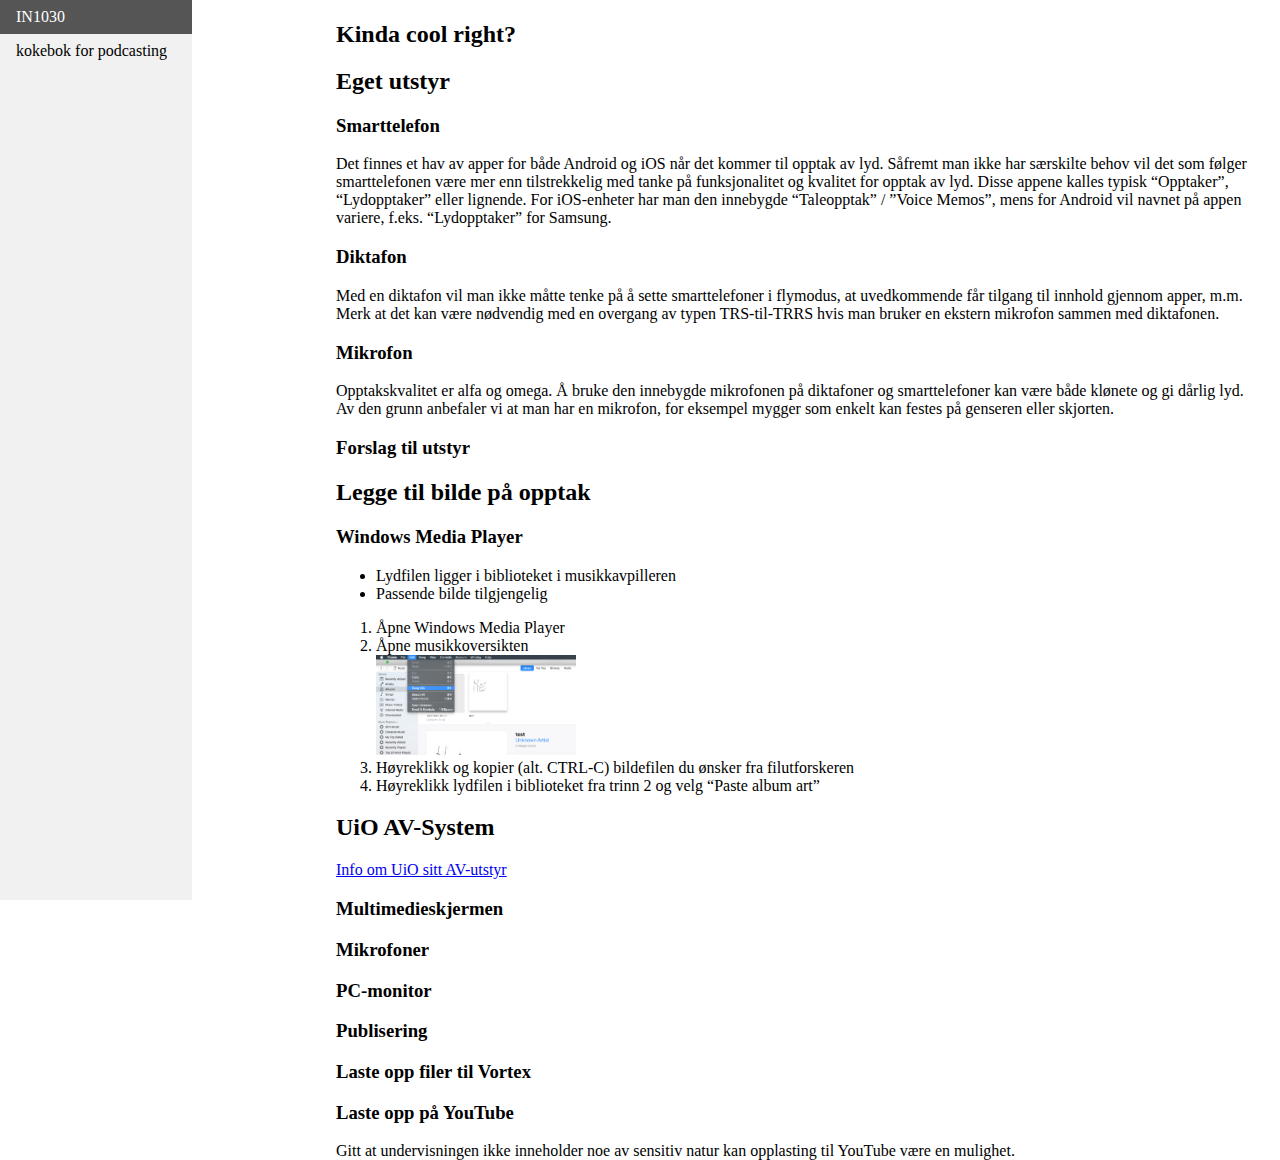
==== index.html @ 76cdd556 "Really fix margin" ====
<!DOCTYPE html>

<html>
<meta charset="UTF-8">

<meta name="viewport" content="width=device-width, initial-scale=1">

<!-- https://www.w3schools.com/w3css/3/w3.css -->
<link rel="stylesheet" href="stylesheet.css">

<head>
    <title>mariuwil</title>
</head>

<body>
    <!-- Sidebar div -->
    <!-- https://www.w3schools.com/w3css/w3css_sidebar.asp -->
    <ul class="menu">
            <li class"menu"><a href="#in1030" >IN1030</a></li>
            <li class"menu"><a href="#kokebok for podcasting" >kokebok for podcasting</a></li>
    </ul>
                <!--- <button> Kokebok for podcast </button> -->

        
    <div style="margin-left:25%;padding:1px 16px;height:1000px;">
            <!-- ... page content ... -->
            <div id="in1030">
                <h2>Kinda cool right?</h2>
            </div>
            <div id="utstyr">
                <h2>Eget utstyr</h2>
                <h3>Smarttelefon</h3>
                <p>
                    Det finnes et hav av apper for både Android og iOS når det kommer til opptak av lyd. 
                    Såfremt man ikke har særskilte behov vil det som følger smarttelefonen være mer enn tilstrekkelig med tanke på funksjonalitet og kvalitet for opptak av lyd.
                    Disse appene kalles typisk “Opptaker”, “Lydopptaker” eller lignende.
                    For iOS-enheter har man den innebygde “Taleopptak” / ”Voice Memos”, mens for Android vil navnet på appen variere, f.eks. “Lydopptaker” for Samsung.
                </p>
                <h3>Diktafon</h3>
                <p>
                    Med en diktafon vil man ikke måtte tenke på å sette smarttelefoner i flymodus, at uvedkommende får tilgang til innhold gjennom apper, m.m. 
                    Merk at det kan være nødvendig med en overgang av typen TRS-til-TRRS hvis man bruker en ekstern mikrofon sammen med diktafonen.
                </p>
                <h3>Mikrofon</h3>
                <p>
                    Opptakskvalitet er alfa og omega. Å bruke den innebygde mikrofonen på diktafoner og smarttelefoner kan være både klønete og gi dårlig lyd. 
                    Av den grunn anbefaler vi at man har en mikrofon, for eksempel mygger som enkelt kan festes på genseren eller skjorten. 
                </p>
                <h3>Forslag til utstyr</h3>

                <h2>Legge til bilde på opptak</h2>
                <h3>Windows Media Player</h3>
                <ul>
                    <li>
                        Lydfilen ligger i biblioteket i musikkavpilleren
                    </li>
                    <li>
                        Passende bilde tilgjengelig
                    </li>
                </ul>

                <ol>
                    <li>
                        Åpne Windows Media Player
                    </li>
                    <li>
                            Åpne musikkoversikten
                    </li>
                    <!--- width="200" height="100" optional, without it will obviously use org. size.-->
                    <img src="./img/Screen Shot 2018-01-19 at 08.33.13.png" width="200" height="100">
                    <li>
                            Høyreklikk og kopier (alt. CTRL-C) bildefilen du ønsker fra filutforskeren
                    </li>
                    <li>
                            Høyreklikk lydfilen i biblioteket fra trinn 2 og velg “Paste album art”
                    </li>

                </ol>

            </div>
            <div id="av">
                <h2>UiO AV-System</h2>
                <a href="//www.mn.uio.no/ifi/tjenester/it/hjelp/av-utstyr/">Info om UiO sitt AV-utstyr</a>
                <h3>Multimedieskjermen</h3>
                <h3>Mikrofoner</h3>
                <h3>PC-monitor</h3>
                <h3>Publisering</h3>
                <h3>Laste opp filer til Vortex</h3>
                <h3>Laste opp på YouTube</h3>
                <p>Gitt at undervisningen ikke inneholder noe av sensitiv natur kan opplasting til YouTube være en mulighet.</p>
            </div>
    </div>
</body>

</html>
---- stylesheet.css ----
/*! Generated by Font Squirrel (https://www.fontsquirrel.com) on January 22, 2018 */

h1 {
    font-family: 'roboto_condensedregular';
    font-weight: normal;
    font-style: normal;
}

@font-face {
    font-family: 'roboto_condensedregular';
    src: url('robotocondensed-regular-webfont.woff2') format('woff2'),
         url('robotocondensed-regular-webfont.woff') format('woff');
    font-weight: normal;
    font-style: normal;
}


body {
    margin: 0;
}

.menu {
    list-style-type: none;
    margin: 0;
    padding: 0;
    width: 15%;
    background-color: #f1f1f1;
    position: fixed;
    height: 100%;
    overflow: auto;
}

.menu a {
    display: block;
    color: #000;
    padding: 8px 16px;
    text-decoration: none;
}

.menu li a:active {
    background-color: #4CAF50;
    color: white;
}

.menu li a:hover:not(.active) {
    background-color: #555;
    color: white;
}
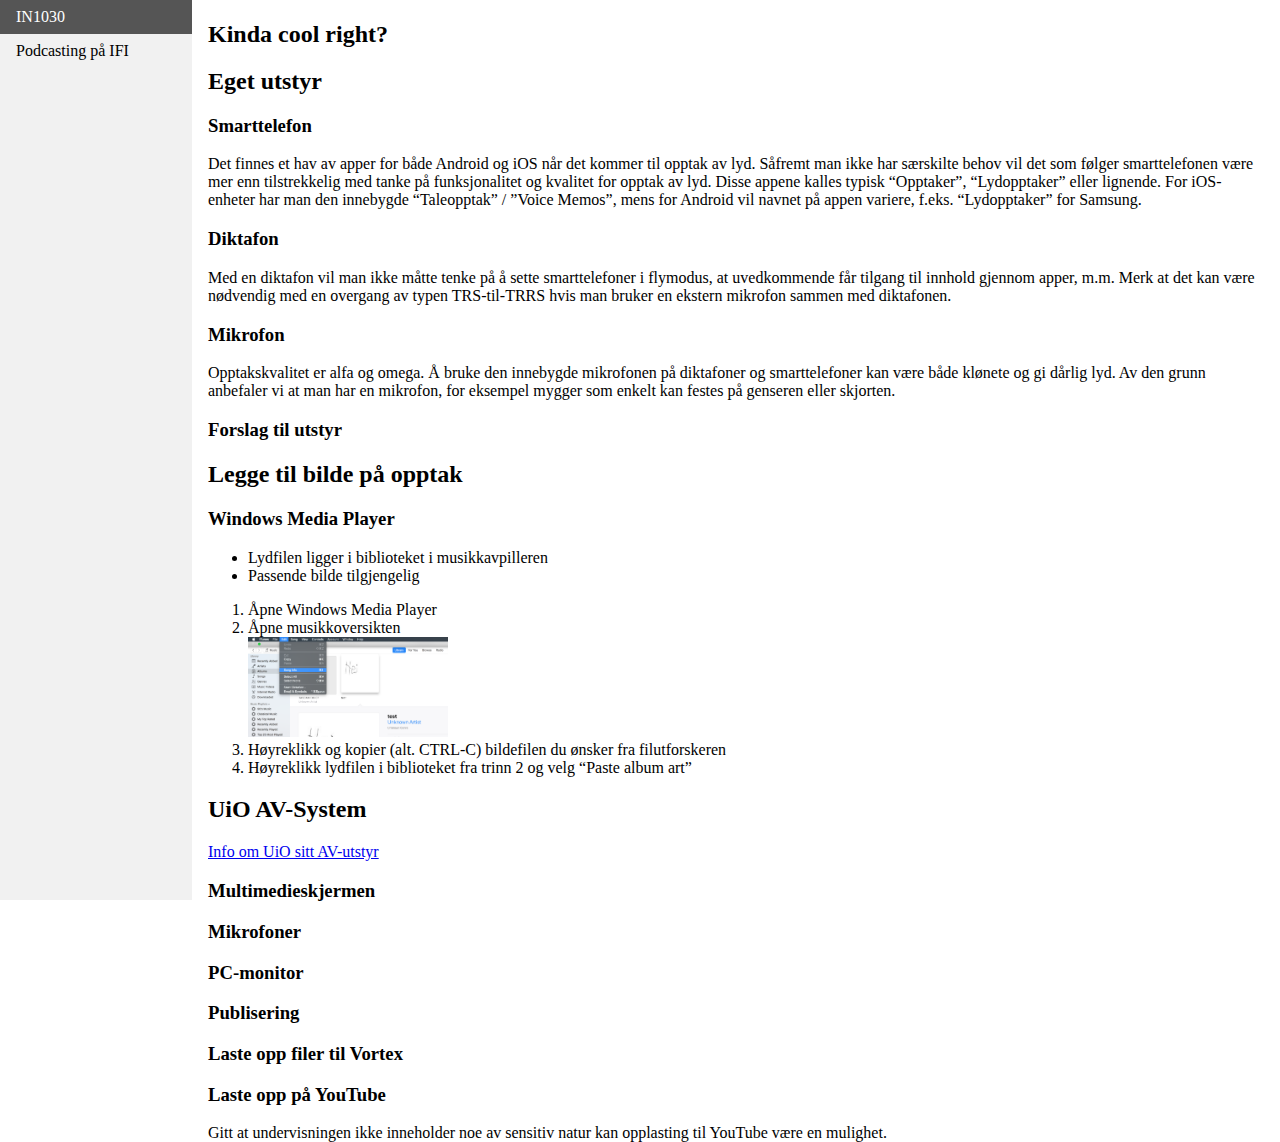
==== commit 5081e864: "Fix typoes, rephrase titles, adjust margin of divs" ====
--- a/index.html
+++ b/index.html
@@ -17,12 +17,12 @@
     <!-- https://www.w3schools.com/w3css/w3css_sidebar.asp -->
     <ul class="menu">
             <li class"menu"><a href="#in1030" >IN1030</a></li>
-            <li class"menu"><a href="#kokebok for podcasting" >kokebok for podcasting</a></li>
+            <li class"menu"><a href="#kokebok for podcasting" >Podcasting på IFI</a></li>
     </ul>
                 <!--- <button> Kokebok for podcast </button> -->
 
         
-    <div style="margin-left:25%;padding:1px 16px;height:1000px;">
+    <div style="margin-left:15%;padding:1px 16px;height:1000px;">
             <!-- ... page content ... -->
             <div id="in1030">
                 <h2>Kinda cool right?</h2>
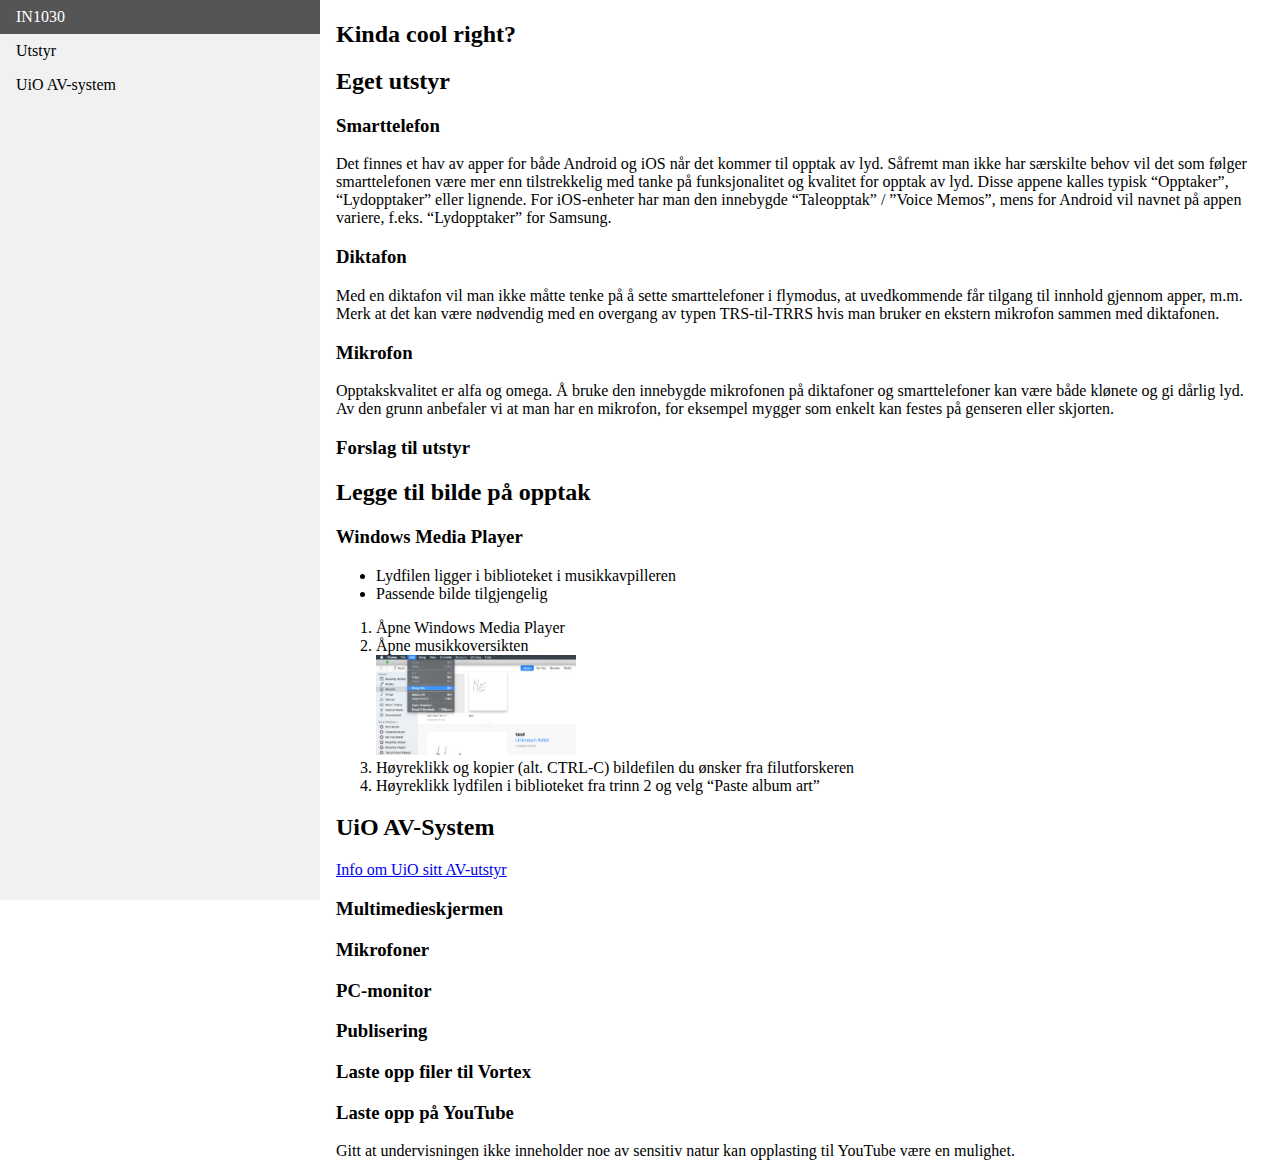
==== commit 97dbc032: "Added content" ====
--- a/index.html
+++ b/index.html
@@ -17,12 +17,13 @@
     <!-- https://www.w3schools.com/w3css/w3css_sidebar.asp -->
     <ul class="menu">
             <li class"menu"><a href="#in1030" >IN1030</a></li>
-            <li class"menu"><a href="#kokebok for podcasting" >Podcasting på IFI</a></li>
+            <li class"menu"><a href="#utstyr" >Utstyr</a></li>
+            <li class"menu"><a href="#av" >UiO AV-system</a></li>
     </ul>
                 <!--- <button> Kokebok for podcast </button> -->
 
         
-    <div style="margin-left:15%;padding:1px 16px;height:1000px;">
+    <div style="margin-left:25%;padding:1px 16px;height:1000px;">
             <!-- ... page content ... -->
             <div id="in1030">
                 <h2>Kinda cool right?</h2>
--- a/stylesheet.css
+++ b/stylesheet.css
@@ -23,7 +23,7 @@
     list-style-type: none;
     margin: 0;
     padding: 0;
-    width: 15%;
+    width: 25%;
     background-color: #f1f1f1;
     position: fixed;
     height: 100%;
@@ -37,7 +37,54 @@
     text-decoration: none;
 }
 
-.menu li a:active {
+.menu:li a.active {
+    background-color: #4CAF50;
+    color: white;
+}
+
+.menu li a:hover:not(.active) {
+    background-color: #555;
+    color: white;
+}/*! Generated by Font Squirrel (https://www.fontsquirrel.com) on January 22, 2018 */
+
+h1 {
+    font-family: 'roboto_condensedregular';
+    font-weight: normal;
+    font-style: normal;
+}
+
+@font-face {
+    font-family: 'roboto_condensedregular';
+    src: url('robotocondensed-regular-webfont.woff2') format('woff2'),
+         url('robotocondensed-regular-webfont.woff') format('woff');
+    font-weight: normal;
+    font-style: normal;
+}
+
+
+body {
+    margin: 0;
+}
+
+.menu {
+    list-style-type: none;
+    margin: 0;
+    padding: 0;
+    width: 25%;
+    background-color: #f1f1f1;
+    position: fixed;
+    height: 100%;
+    overflow: auto;
+}
+
+.menu a {
+    display: block;
+    color: #000;
+    padding: 8px 16px;
+    text-decoration: none;
+}
+
+.menu:li a.active {
     background-color: #4CAF50;
     color: white;
 }
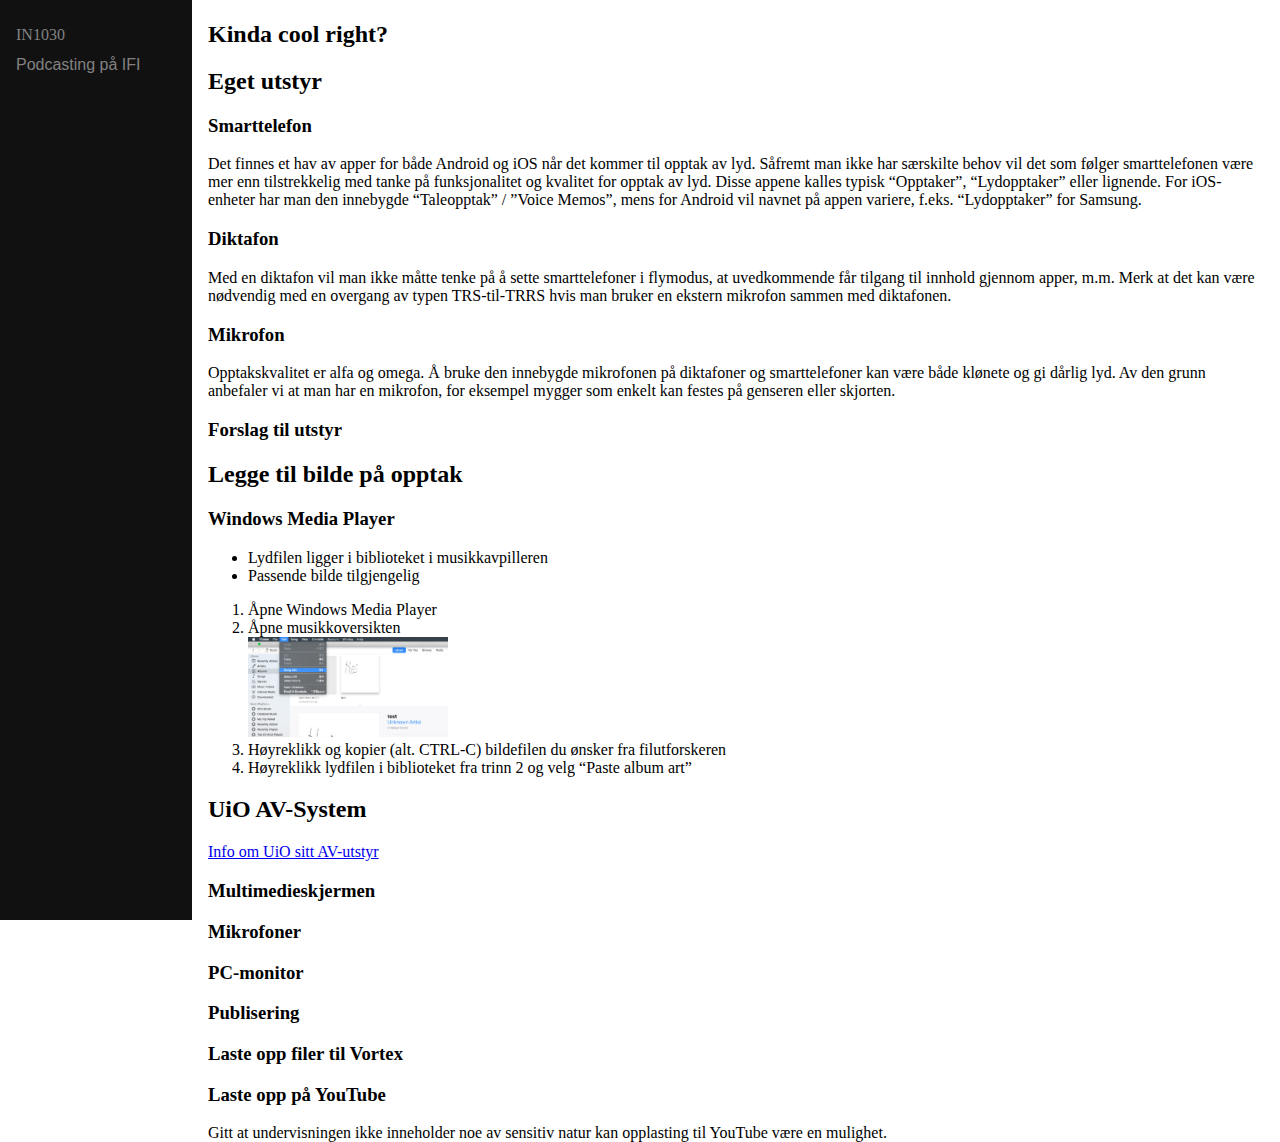
==== commit 38ae69d3: "Add jscript for accordion menu" ====
--- a/index.html
+++ b/index.html
@@ -13,83 +13,106 @@
 </head>
 
 <body>
+
+    <script>
+        //* Loop through all dropdown buttons to toggle between hiding and showing its dropdown content - This allows the user to
+        //* have multiple dropdowns without any conflict
+        var dropdown = document.getElementsByClassName("dropdown-btn");
+        var i;
+
+        for (i = 0; i < dropdown.length; i++) {
+            dropdown[i].addEventListener("click", function() {
+                this.classList.toggle("active");
+                var dropdownContent = this.nextElementSibling;
+                if (dropdownContent.style.display === "block") {
+                    dropdownContent.style.display = "none";
+                } else { dropdownContent.style.display = "block"; }
+            });
+        }
+    </script>
     <!-- Sidebar div -->
     <!-- https://www.w3schools.com/w3css/w3css_sidebar.asp -->
-    <ul class="menu">
-            <li class"menu"><a href="#in1030" >IN1030</a></li>
-            <li class"menu"><a href="#utstyr" >Utstyr</a></li>
-            <li class"menu"><a href="#av" >UiO AV-system</a></li>
-    </ul>
-                <!--- <button> Kokebok for podcast </button> -->
+    <div class="sidenav">
+        <a href="#in1030">IN1030</a>
+        <button class="dropdown-btn"> Podcasting på IFI
+            <i class="fa fa-caret-down"></i>
+        </button>
+        <div class="dropdown-container">
+            <a href="#utstyr">Utstyr</a>
+            <a href="#av">AV-system på UiO</a>
+        </div> 
+    </div>
 
-        
-    <div style="margin-left:25%;padding:1px 16px;height:1000px;">
-            <!-- ... page content ... -->
-            <div id="in1030">
-                <h2>Kinda cool right?</h2>
-            </div>
-            <div id="utstyr">
-                <h2>Eget utstyr</h2>
-                <h3>Smarttelefon</h3>
-                <p>
-                    Det finnes et hav av apper for både Android og iOS når det kommer til opptak av lyd. 
-                    Såfremt man ikke har særskilte behov vil det som følger smarttelefonen være mer enn tilstrekkelig med tanke på funksjonalitet og kvalitet for opptak av lyd.
-                    Disse appene kalles typisk “Opptaker”, “Lydopptaker” eller lignende.
-                    For iOS-enheter har man den innebygde “Taleopptak” / ”Voice Memos”, mens for Android vil navnet på appen variere, f.eks. “Lydopptaker” for Samsung.
-                </p>
-                <h3>Diktafon</h3>
-                <p>
-                    Med en diktafon vil man ikke måtte tenke på å sette smarttelefoner i flymodus, at uvedkommende får tilgang til innhold gjennom apper, m.m. 
-                    Merk at det kan være nødvendig med en overgang av typen TRS-til-TRRS hvis man bruker en ekstern mikrofon sammen med diktafonen.
-                </p>
-                <h3>Mikrofon</h3>
-                <p>
-                    Opptakskvalitet er alfa og omega. Å bruke den innebygde mikrofonen på diktafoner og smarttelefoner kan være både klønete og gi dårlig lyd. 
-                    Av den grunn anbefaler vi at man har en mikrofon, for eksempel mygger som enkelt kan festes på genseren eller skjorten. 
-                </p>
-                <h3>Forslag til utstyr</h3>
+    <div style="margin-left:15%;padding:1px 16px;height:1000px;">
+        <!-- ... page content ... -->
+        <div id="in1030">
+            <h2>Kinda cool right?</h2>
+        </div>
+        <div id="utstyr">
+            <h2>Eget utstyr</h2>
+            <h3>Smarttelefon</h3>
+            <p>
+                Det finnes et hav av apper for både Android og iOS når det kommer til opptak av lyd. Såfremt man ikke har særskilte behov
+                vil det som følger smarttelefonen være mer enn tilstrekkelig med tanke på funksjonalitet og kvalitet for
+                opptak av lyd. Disse appene kalles typisk “Opptaker”, “Lydopptaker” eller lignende. For iOS-enheter har man
+                den innebygde “Taleopptak” / ”Voice Memos”, mens for Android vil navnet på appen variere, f.eks. “Lydopptaker”
+                for Samsung.
+            </p>
+            <h3>Diktafon</h3>
+            <p>
+                Med en diktafon vil man ikke måtte tenke på å sette smarttelefoner i flymodus, at uvedkommende får tilgang til innhold gjennom
+                apper, m.m. Merk at det kan være nødvendig med en overgang av typen TRS-til-TRRS hvis man bruker en ekstern
+                mikrofon sammen med diktafonen.
+            </p>
+            <h3>Mikrofon</h3>
+            <p>
+                Opptakskvalitet er alfa og omega. Å bruke den innebygde mikrofonen på diktafoner og smarttelefoner kan være både klønete
+                og gi dårlig lyd. Av den grunn anbefaler vi at man har en mikrofon, for eksempel mygger som enkelt kan festes
+                på genseren eller skjorten.
+            </p>
+            <h3>Forslag til utstyr</h3>
 
-                <h2>Legge til bilde på opptak</h2>
-                <h3>Windows Media Player</h3>
-                <ul>
-                    <li>
-                        Lydfilen ligger i biblioteket i musikkavpilleren
-                    </li>
-                    <li>
-                        Passende bilde tilgjengelig
-                    </li>
-                </ul>
+            <h2>Legge til bilde på opptak</h2>
+            <h3>Windows Media Player</h3>
+            <ul>
+                <li>
+                    Lydfilen ligger i biblioteket i musikkavpilleren
+                </li>
+                <li>
+                    Passende bilde tilgjengelig
+                </li>
+            </ul>
 
-                <ol>
-                    <li>
-                        Åpne Windows Media Player
-                    </li>
-                    <li>
-                            Åpne musikkoversikten
-                    </li>
-                    <!--- width="200" height="100" optional, without it will obviously use org. size.-->
-                    <img src="./img/Screen Shot 2018-01-19 at 08.33.13.png" width="200" height="100">
-                    <li>
-                            Høyreklikk og kopier (alt. CTRL-C) bildefilen du ønsker fra filutforskeren
-                    </li>
-                    <li>
-                            Høyreklikk lydfilen i biblioteket fra trinn 2 og velg “Paste album art”
-                    </li>
+            <ol>
+                <li>
+                    Åpne Windows Media Player
+                </li>
+                <li>
+                    Åpne musikkoversikten
+                </li>
+                <!--- width="200" height="100" optional, without it will obviously use org. size.-->
+                <img src="./img/Screen Shot 2018-01-19 at 08.33.13.png" width="200" height="100">
+                <li>
+                    Høyreklikk og kopier (alt. CTRL-C) bildefilen du ønsker fra filutforskeren
+                </li>
+                <li>
+                    Høyreklikk lydfilen i biblioteket fra trinn 2 og velg “Paste album art”
+                </li>
 
-                </ol>
+            </ol>
 
-            </div>
-            <div id="av">
-                <h2>UiO AV-System</h2>
-                <a href="//www.mn.uio.no/ifi/tjenester/it/hjelp/av-utstyr/">Info om UiO sitt AV-utstyr</a>
-                <h3>Multimedieskjermen</h3>
-                <h3>Mikrofoner</h3>
-                <h3>PC-monitor</h3>
-                <h3>Publisering</h3>
-                <h3>Laste opp filer til Vortex</h3>
-                <h3>Laste opp på YouTube</h3>
-                <p>Gitt at undervisningen ikke inneholder noe av sensitiv natur kan opplasting til YouTube være en mulighet.</p>
-            </div>
+        </div>
+        <div id="av">
+            <h2>UiO AV-System</h2>
+            <a href="//www.mn.uio.no/ifi/tjenester/it/hjelp/av-utstyr/">Info om UiO sitt AV-utstyr</a>
+            <h3>Multimedieskjermen</h3>
+            <h3>Mikrofoner</h3>
+            <h3>PC-monitor</h3>
+            <h3>Publisering</h3>
+            <h3>Laste opp filer til Vortex</h3>
+            <h3>Laste opp på YouTube</h3>
+            <p>Gitt at undervisningen ikke inneholder noe av sensitiv natur kan opplasting til YouTube være en mulighet.</p>
+        </div>
     </div>
 </body>
 
--- a/stylesheet.css
+++ b/stylesheet.css
@@ -23,7 +23,7 @@
     list-style-type: none;
     margin: 0;
     padding: 0;
-    width: 25%;
+    width: 15%;
     background-color: #f1f1f1;
     position: fixed;
     height: 100%;
@@ -37,7 +37,7 @@
     text-decoration: none;
 }
 
-.menu:li a.active {
+.menu li a:active {
     background-color: #4CAF50;
     color: white;
 }
@@ -45,51 +45,63 @@
 .menu li a:hover:not(.active) {
     background-color: #555;
     color: white;
-}/*! Generated by Font Squirrel (https://www.fontsquirrel.com) on January 22, 2018 */
-
-h1 {
-    font-family: 'roboto_condensedregular';
-    font-weight: normal;
-    font-style: normal;
 }
 
-@font-face {
-    font-family: 'roboto_condensedregular';
-    src: url('robotocondensed-regular-webfont.woff2') format('woff2'),
-         url('robotocondensed-regular-webfont.woff') format('woff');
-    font-weight: normal;
-    font-style: normal;
-}
-
-
-body {
-    margin: 0;
-}
-
-.menu {
-    list-style-type: none;
-    margin: 0;
-    padding: 0;
-    width: 25%;
-    background-color: #f1f1f1;
+ /* Fixed sidenav, full height */
+ .sidenav {
+    height: 100%;
+    width: 15%;
     position: fixed;
-    height: 100%;
-    overflow: auto;
-}
-
-.menu a {
+    z-index: 1;
+    top: 0;
+    left: 0;
+    background-color: #111;
+    overflow-x: hidden;
+    padding-top: 20px;
+  }
+  
+  /* Style the sidenav links and the dropdown button */
+  .sidenav a, .dropdown-btn {
+    padding: 6px 8px 6px 16px;
+    text-decoration: none;
+    font-size: 16px;
+    color: #818181;
     display: block;
-    color: #000;
-    padding: 8px 16px;
-    text-decoration: none;
-}
-
-.menu:li a.active {
-    background-color: #4CAF50;
+    border: none;
+    background: none;
+    width:100%;
+    text-align: left;
+    cursor: pointer;
+    outline: none;
+  }
+  
+  /* On mouse-over */
+  .sidenav a:hover, .dropdown-btn:hover {
+    color: #f1f1f1;
+  }
+  
+  /* Main content */
+  .main {
+    margin-left: 200px; /* Same as the width of the sidenav */
+    font-size: 20px; /* Increased text to enable scrolling */
+    padding: 0px 10px;
+  }
+  
+  /* Add an active class to the active dropdown button */
+  .active {
+    background-color: green;
     color: white;
-}
-
-.menu li a:hover:not(.active) {
-    background-color: #555;
-    color: white;
-}+  }
+  
+  /* Dropdown container (hidden by default). Optional: add a lighter background color and some left padding to change the design of the dropdown content */
+  .dropdown-container {
+    display: none;
+    background-color: #262626;
+    padding-left: 8px;
+  }
+  
+  /* Optional: Style the caret down icon */
+  .fa-caret-down {
+    float: right;
+    padding-right: 8px;
+  } 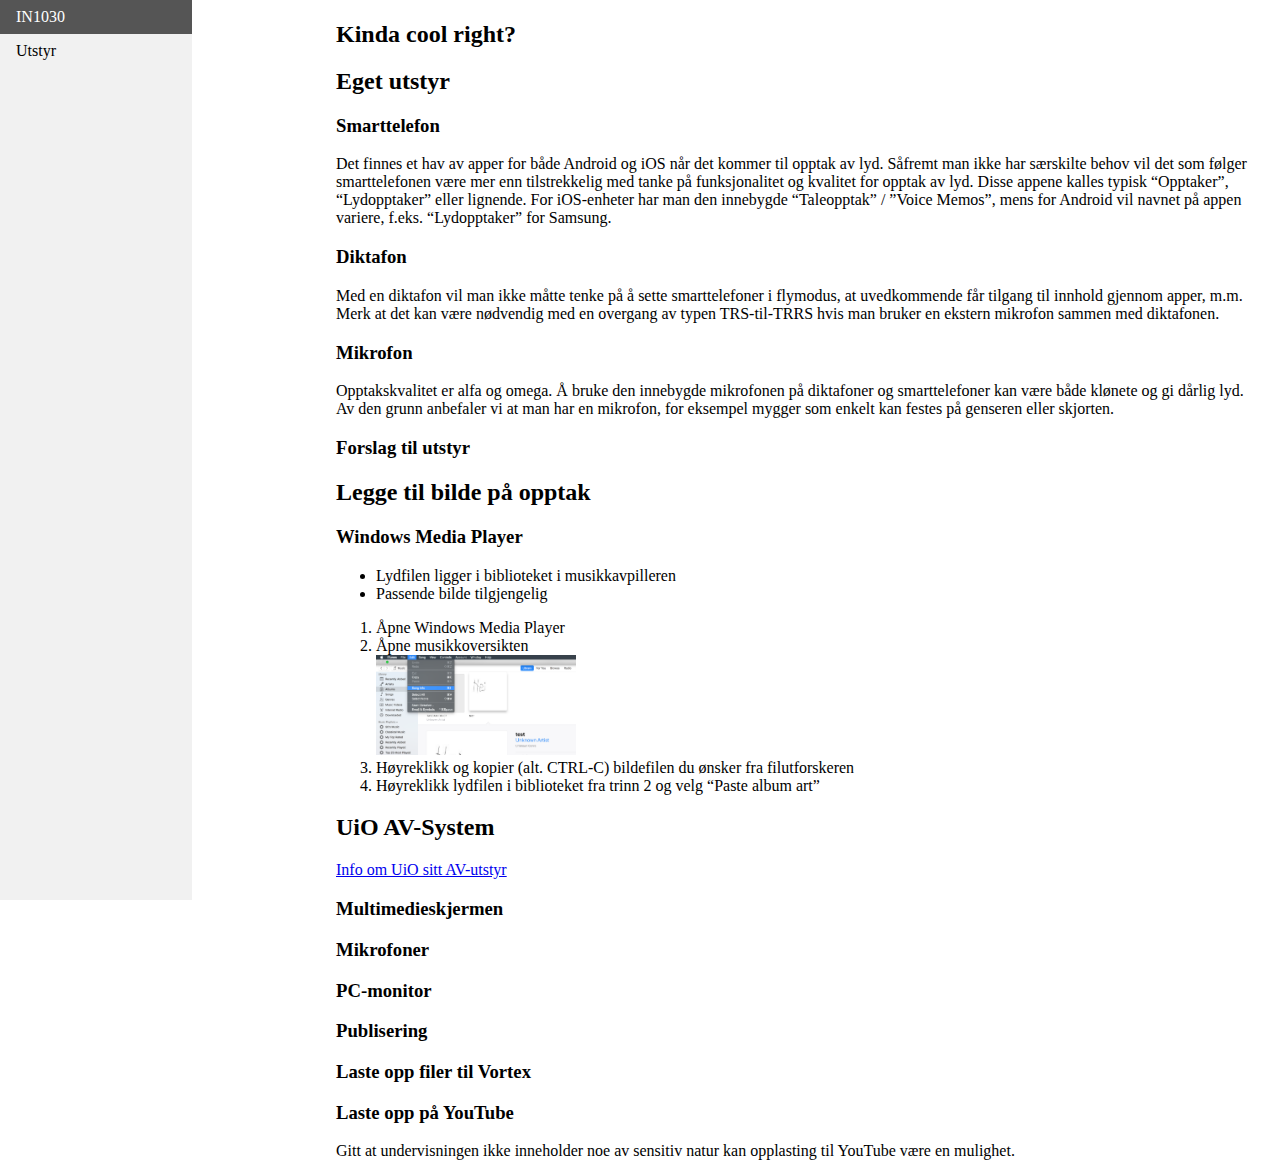
==== commit bcf0e5b1: "getupgetdown" ====
--- a/index.html
+++ b/index.html
@@ -13,106 +13,82 @@
 </head>
 
 <body>
-
-    <script>
-        //* Loop through all dropdown buttons to toggle between hiding and showing its dropdown content - This allows the user to
-        //* have multiple dropdowns without any conflict
-        var dropdown = document.getElementsByClassName("dropdown-btn");
-        var i;
-
-        for (i = 0; i < dropdown.length; i++) {
-            dropdown[i].addEventListener("click", function() {
-                this.classList.toggle("active");
-                var dropdownContent = this.nextElementSibling;
-                if (dropdownContent.style.display === "block") {
-                    dropdownContent.style.display = "none";
-                } else { dropdownContent.style.display = "block"; }
-            });
-        }
-    </script>
     <!-- Sidebar div -->
     <!-- https://www.w3schools.com/w3css/w3css_sidebar.asp -->
-    <div class="sidenav">
-        <a href="#in1030">IN1030</a>
-        <button class="dropdown-btn"> Podcasting på IFI
-            <i class="fa fa-caret-down"></i>
-        </button>
-        <div class="dropdown-container">
-            <a href="#utstyr">Utstyr</a>
-            <a href="#av">AV-system på UiO</a>
-        </div> 
-    </div>
+    <ul class="menu">
+            <li class"menu"><a href="#in1030" >IN1030</a></li>
+            <li class"menu"><a href="#kokebok for podcasting" >Utstyr</a></li>
+    </ul>
+                <!--- <button> Kokebok for podcast </button> -->
 
-    <div style="margin-left:15%;padding:1px 16px;height:1000px;">
-        <!-- ... page content ... -->
-        <div id="in1030">
-            <h2>Kinda cool right?</h2>
-        </div>
-        <div id="utstyr">
-            <h2>Eget utstyr</h2>
-            <h3>Smarttelefon</h3>
-            <p>
-                Det finnes et hav av apper for både Android og iOS når det kommer til opptak av lyd. Såfremt man ikke har særskilte behov
-                vil det som følger smarttelefonen være mer enn tilstrekkelig med tanke på funksjonalitet og kvalitet for
-                opptak av lyd. Disse appene kalles typisk “Opptaker”, “Lydopptaker” eller lignende. For iOS-enheter har man
-                den innebygde “Taleopptak” / ”Voice Memos”, mens for Android vil navnet på appen variere, f.eks. “Lydopptaker”
-                for Samsung.
-            </p>
-            <h3>Diktafon</h3>
-            <p>
-                Med en diktafon vil man ikke måtte tenke på å sette smarttelefoner i flymodus, at uvedkommende får tilgang til innhold gjennom
-                apper, m.m. Merk at det kan være nødvendig med en overgang av typen TRS-til-TRRS hvis man bruker en ekstern
-                mikrofon sammen med diktafonen.
-            </p>
-            <h3>Mikrofon</h3>
-            <p>
-                Opptakskvalitet er alfa og omega. Å bruke den innebygde mikrofonen på diktafoner og smarttelefoner kan være både klønete
-                og gi dårlig lyd. Av den grunn anbefaler vi at man har en mikrofon, for eksempel mygger som enkelt kan festes
-                på genseren eller skjorten.
-            </p>
-            <h3>Forslag til utstyr</h3>
+        
+    <div style="margin-left:25%;padding:1px 16px;height:1000px;">
+            <!-- ... page content ... -->
+            <div id="in1030">
+                <h2>Kinda cool right?</h2>
+            </div>
+            <div id="utstyr">
+                <h2>Eget utstyr</h2>
+                <h3>Smarttelefon</h3>
+                <p>
+                    Det finnes et hav av apper for både Android og iOS når det kommer til opptak av lyd. 
+                    Såfremt man ikke har særskilte behov vil det som følger smarttelefonen være mer enn tilstrekkelig med tanke på funksjonalitet og kvalitet for opptak av lyd.
+                    Disse appene kalles typisk “Opptaker”, “Lydopptaker” eller lignende.
+                    For iOS-enheter har man den innebygde “Taleopptak” / ”Voice Memos”, mens for Android vil navnet på appen variere, f.eks. “Lydopptaker” for Samsung.
+                </p>
+                <h3>Diktafon</h3>
+                <p>
+                    Med en diktafon vil man ikke måtte tenke på å sette smarttelefoner i flymodus, at uvedkommende får tilgang til innhold gjennom apper, m.m. 
+                    Merk at det kan være nødvendig med en overgang av typen TRS-til-TRRS hvis man bruker en ekstern mikrofon sammen med diktafonen.
+                </p>
+                <h3>Mikrofon</h3>
+                <p>
+                    Opptakskvalitet er alfa og omega. Å bruke den innebygde mikrofonen på diktafoner og smarttelefoner kan være både klønete og gi dårlig lyd. 
+                    Av den grunn anbefaler vi at man har en mikrofon, for eksempel mygger som enkelt kan festes på genseren eller skjorten. 
+                </p>
+                <h3>Forslag til utstyr</h3>
 
-            <h2>Legge til bilde på opptak</h2>
-            <h3>Windows Media Player</h3>
-            <ul>
-                <li>
-                    Lydfilen ligger i biblioteket i musikkavpilleren
-                </li>
-                <li>
-                    Passende bilde tilgjengelig
-                </li>
-            </ul>
+                <h2>Legge til bilde på opptak</h2>
+                <h3>Windows Media Player</h3>
+                <ul>
+                    <li>
+                        Lydfilen ligger i biblioteket i musikkavpilleren
+                    </li>
+                    <li>
+                        Passende bilde tilgjengelig
+                    </li>
+                </ul>
 
-            <ol>
-                <li>
-                    Åpne Windows Media Player
-                </li>
-                <li>
-                    Åpne musikkoversikten
-                </li>
-                <!--- width="200" height="100" optional, without it will obviously use org. size.-->
-                <img src="./img/Screen Shot 2018-01-19 at 08.33.13.png" width="200" height="100">
-                <li>
-                    Høyreklikk og kopier (alt. CTRL-C) bildefilen du ønsker fra filutforskeren
-                </li>
-                <li>
-                    Høyreklikk lydfilen i biblioteket fra trinn 2 og velg “Paste album art”
-                </li>
+                <ol>
+                    <li>
+                        Åpne Windows Media Player
+                    </li>
+                    <li>
+                            Åpne musikkoversikten
+                    </li>
+                    <!--- width="200" height="100" optional, without it will obviously use org. size.-->
+                    <img src="./img/Screen Shot 2018-01-19 at 08.33.13.png" width="200" height="100">
+                    <li>
+                            Høyreklikk og kopier (alt. CTRL-C) bildefilen du ønsker fra filutforskeren
+                    </li>
+                    <li>
+                            Høyreklikk lydfilen i biblioteket fra trinn 2 og velg “Paste album art”
+                    </li>
 
-            </ol>
+                </ol>
 
-        </div>
-        <div id="av">
-            <h2>UiO AV-System</h2>
-            <a href="//www.mn.uio.no/ifi/tjenester/it/hjelp/av-utstyr/">Info om UiO sitt AV-utstyr</a>
-            <h3>Multimedieskjermen</h3>
-            <h3>Mikrofoner</h3>
-            <h3>PC-monitor</h3>
-            <h3>Publisering</h3>
-            <h3>Laste opp filer til Vortex</h3>
-            <h3>Laste opp på YouTube</h3>
-            <p>Gitt at undervisningen ikke inneholder noe av sensitiv natur kan opplasting til YouTube være en mulighet.</p>
-        </div>
+            </div>
+            <div id="av">
+                <h2>UiO AV-System</h2>
+                <a href="//www.mn.uio.no/ifi/tjenester/it/hjelp/av-utstyr/">Info om UiO sitt AV-utstyr</a>
+                <h3>Multimedieskjermen</h3>
+                <h3>Mikrofoner</h3>
+                <h3>PC-monitor</h3>
+                <h3>Publisering</h3>
+                <h3>Laste opp filer til Vortex</h3>
+                <h3>Laste opp på YouTube</h3>
+                <p>Gitt at undervisningen ikke inneholder noe av sensitiv natur kan opplasting til YouTube være en mulighet.</p>
+            </div>
     </div>
 </body>
 
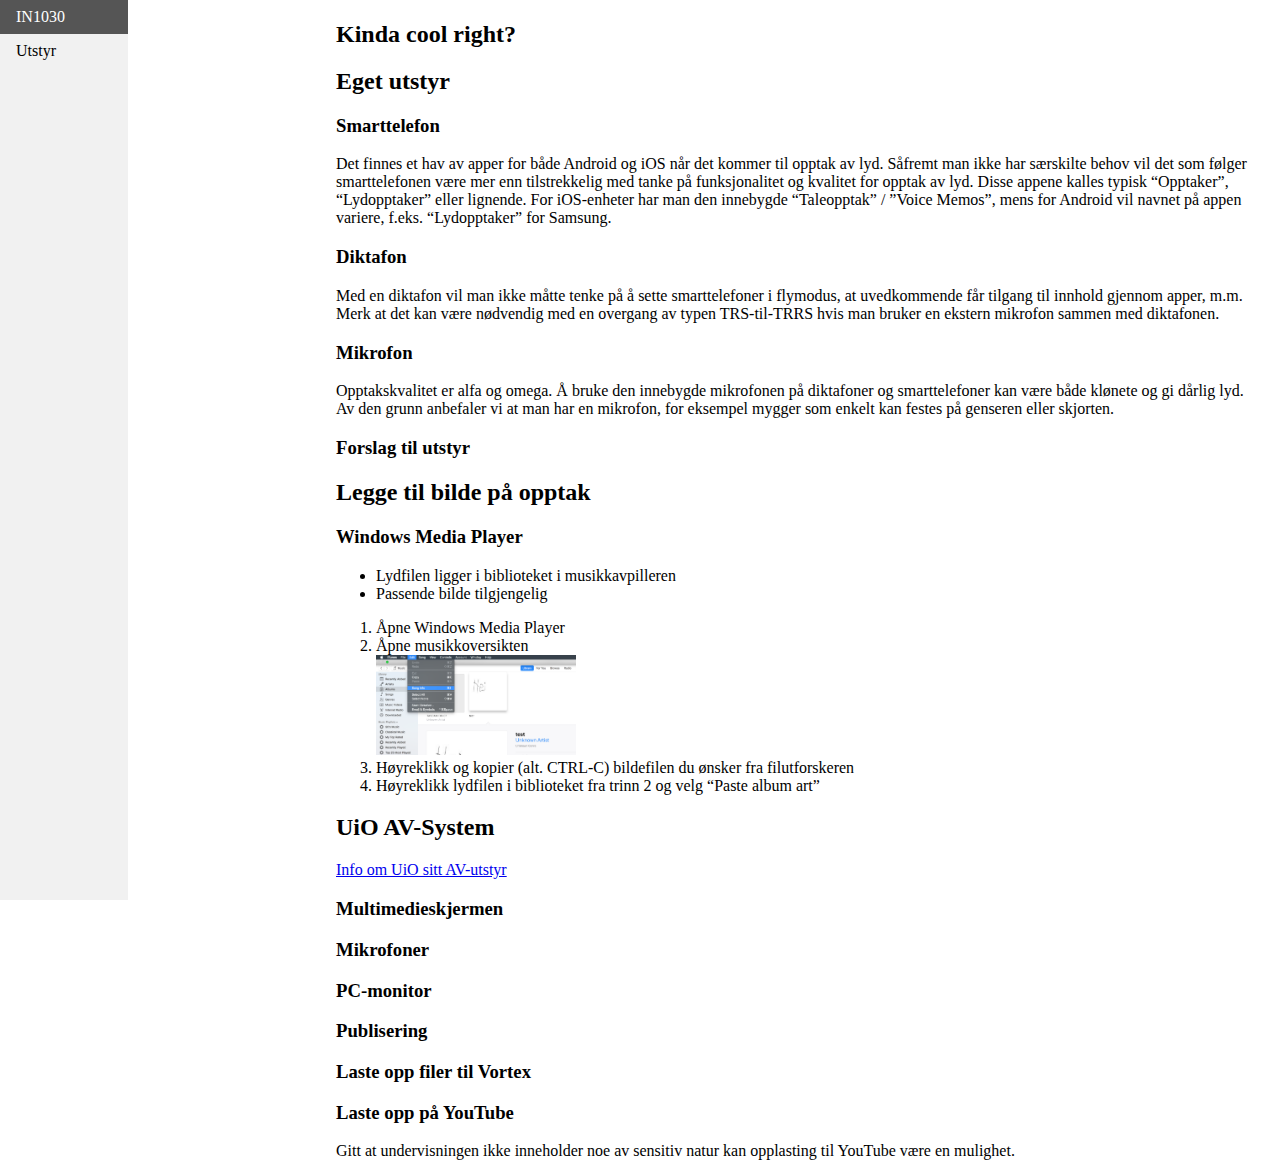
==== commit d7b71406: "Removed duplicate css" ====
--- a/index.html
+++ b/index.html
@@ -17,7 +17,7 @@
     <!-- https://www.w3schools.com/w3css/w3css_sidebar.asp -->
     <ul class="menu">
             <li class"menu"><a href="#in1030" >IN1030</a></li>
-            <li class"menu"><a href="#kokebok for podcasting" >Utstyr</a></li>
+            <li class"menu"><a href="#utstyr" >Utstyr</a></li>
     </ul>
                 <!--- <button> Kokebok for podcast </button> -->
 
--- a/stylesheet.css
+++ b/stylesheet.css
@@ -23,7 +23,7 @@
     list-style-type: none;
     margin: 0;
     padding: 0;
-    width: 15%;
+    width: 10%;
     background-color: #f1f1f1;
     position: fixed;
     height: 100%;
@@ -37,7 +37,7 @@
     text-decoration: none;
 }
 
-.menu li a:active {
+.menu:li a.active {
     background-color: #4CAF50;
     color: white;
 }
@@ -46,62 +46,3 @@
     background-color: #555;
     color: white;
 }
-
- /* Fixed sidenav, full height */
- .sidenav {
-    height: 100%;
-    width: 15%;
-    position: fixed;
-    z-index: 1;
-    top: 0;
-    left: 0;
-    background-color: #111;
-    overflow-x: hidden;
-    padding-top: 20px;
-  }
-  
-  /* Style the sidenav links and the dropdown button */
-  .sidenav a, .dropdown-btn {
-    padding: 6px 8px 6px 16px;
-    text-decoration: none;
-    font-size: 16px;
-    color: #818181;
-    display: block;
-    border: none;
-    background: none;
-    width:100%;
-    text-align: left;
-    cursor: pointer;
-    outline: none;
-  }
-  
-  /* On mouse-over */
-  .sidenav a:hover, .dropdown-btn:hover {
-    color: #f1f1f1;
-  }
-  
-  /* Main content */
-  .main {
-    margin-left: 200px; /* Same as the width of the sidenav */
-    font-size: 20px; /* Increased text to enable scrolling */
-    padding: 0px 10px;
-  }
-  
-  /* Add an active class to the active dropdown button */
-  .active {
-    background-color: green;
-    color: white;
-  }
-  
-  /* Dropdown container (hidden by default). Optional: add a lighter background color and some left padding to change the design of the dropdown content */
-  .dropdown-container {
-    display: none;
-    background-color: #262626;
-    padding-left: 8px;
-  }
-  
-  /* Optional: Style the caret down icon */
-  .fa-caret-down {
-    float: right;
-    padding-right: 8px;
-  } 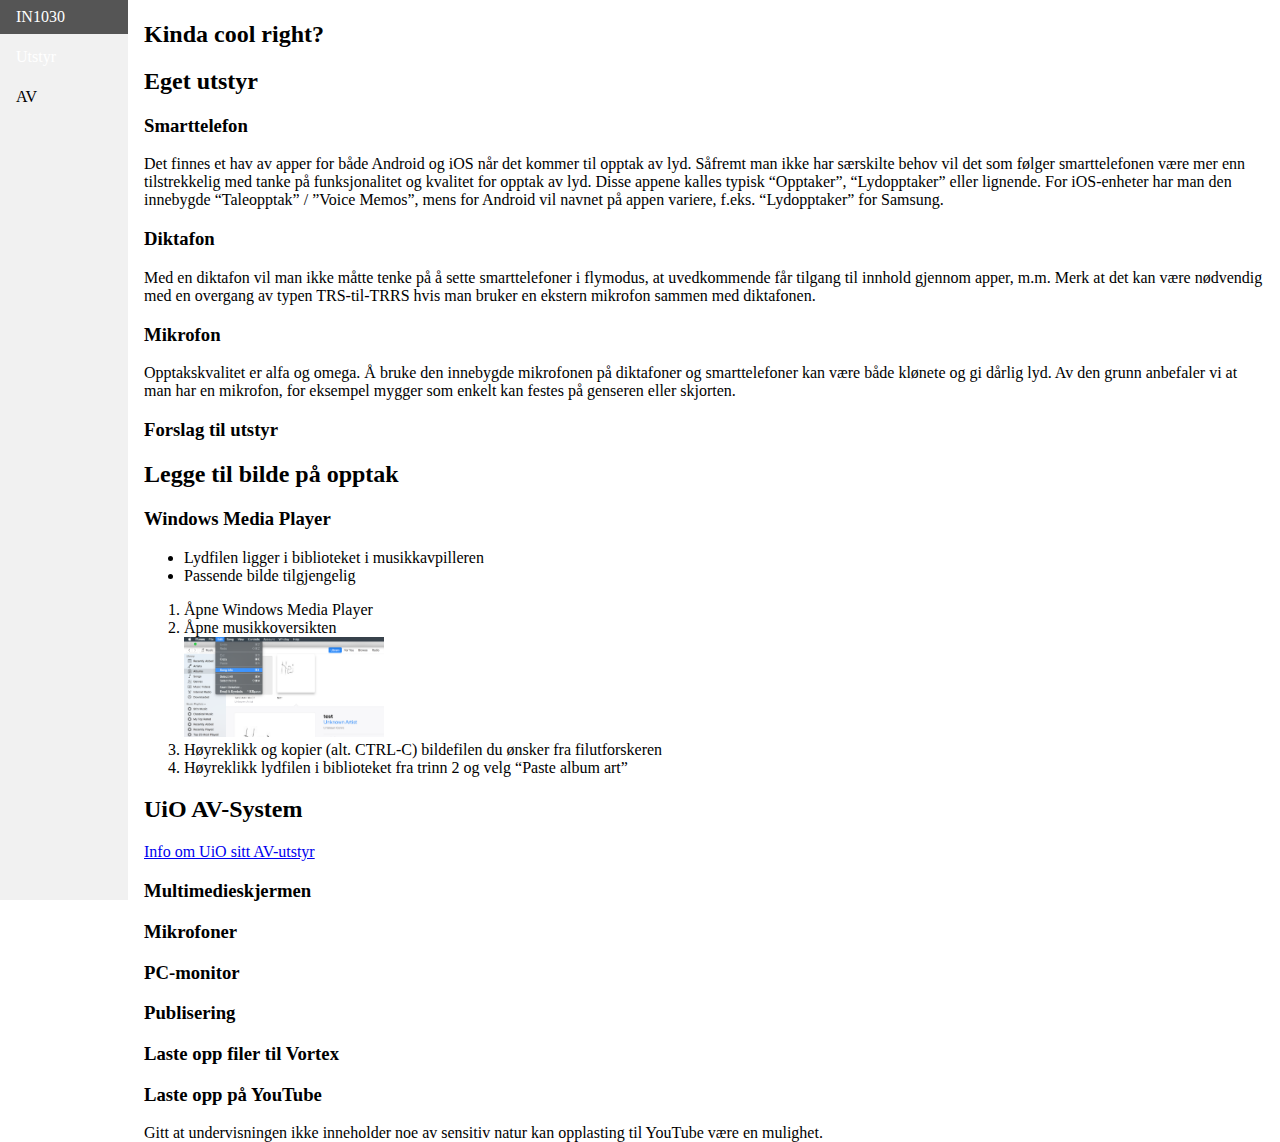
==== commit 4c404bdd: "Added CSS and script for submenu" ====
--- a/index.html
+++ b/index.html
@@ -17,36 +17,47 @@
     <!-- https://www.w3schools.com/w3css/w3css_sidebar.asp -->
     <ul class="menu">
             <li class"menu"><a href="#in1030" >IN1030</a></li>
-            <li class"menu"><a href="#utstyr" >Utstyr</a></li>
+            <div class="dropdown">
+                <button class="dropbtn" onclick="myFunction()">Utstyr
+                  <i class="fa fa-caret-down"></i>
+                </button>
+                <div class="dropdown-content" id="myDropdown">
+                  <a href="#smarttlf">Smarttelefon</a>
+                  <a href="#Diktafon">Diktafon</a>
+                  <a href="#Mikrofon">Mikrofon</a>
+                  <a href="#Forslag">Forslag</a>
+                </div>
+              </div>
+            <li class"menu"><a href="#av" >AV</a></li>
     </ul>
                 <!--- <button> Kokebok for podcast </button> -->
 
         
-    <div style="margin-left:25%;padding:1px 16px;height:1000px;">
+    <div style="margin-left:10%;padding:1px 16px;height:1000px;">
             <!-- ... page content ... -->
             <div id="in1030">
                 <h2>Kinda cool right?</h2>
             </div>
             <div id="utstyr">
                 <h2>Eget utstyr</h2>
-                <h3>Smarttelefon</h3>
+                <h3 id="smarttlf">Smarttelefon</h3>
                 <p>
                     Det finnes et hav av apper for både Android og iOS når det kommer til opptak av lyd. 
                     Såfremt man ikke har særskilte behov vil det som følger smarttelefonen være mer enn tilstrekkelig med tanke på funksjonalitet og kvalitet for opptak av lyd.
                     Disse appene kalles typisk “Opptaker”, “Lydopptaker” eller lignende.
                     For iOS-enheter har man den innebygde “Taleopptak” / ”Voice Memos”, mens for Android vil navnet på appen variere, f.eks. “Lydopptaker” for Samsung.
                 </p>
-                <h3>Diktafon</h3>
+                <h3 id="Diktafon">Diktafon</h3>
                 <p>
                     Med en diktafon vil man ikke måtte tenke på å sette smarttelefoner i flymodus, at uvedkommende får tilgang til innhold gjennom apper, m.m. 
                     Merk at det kan være nødvendig med en overgang av typen TRS-til-TRRS hvis man bruker en ekstern mikrofon sammen med diktafonen.
                 </p>
-                <h3>Mikrofon</h3>
+                <h3 id="Mikrofon">Mikrofon</h3>
                 <p>
                     Opptakskvalitet er alfa og omega. Å bruke den innebygde mikrofonen på diktafoner og smarttelefoner kan være både klønete og gi dårlig lyd. 
                     Av den grunn anbefaler vi at man har en mikrofon, for eksempel mygger som enkelt kan festes på genseren eller skjorten. 
                 </p>
-                <h3>Forslag til utstyr</h3>
+                <h3 id="Forslag">Forslag til utstyr</h3>
 
                 <h2>Legge til bilde på opptak</h2>
                 <h3>Windows Media Player</h3>
@@ -90,6 +101,23 @@
                 <p>Gitt at undervisningen ikke inneholder noe av sensitiv natur kan opplasting til YouTube være en mulighet.</p>
             </div>
     </div>
+    <script>
+        /* When the user clicks on the button, 
+        toggle between hiding and showing the dropdown content */
+        function myFunction() {
+            document.getElementById("myDropdown").classList.toggle("show");
+        }
+        
+        // Close the dropdown if the user clicks outside of it
+        window.onclick = function(e) {
+          if (!e.target.matches('.dropbtn')) {
+            var myDropdown = document.getElementById("myDropdown");
+              if (myDropdown.classList.contains('show')) {
+                myDropdown.classList.remove('show');
+              }
+          }
+        }
+        </script>
 </body>
 
 </html>--- a/stylesheet.css
+++ b/stylesheet.css
@@ -46,3 +46,49 @@
     background-color: #555;
     color: white;
 }
+.dropdown {
+    
+    overflow: hidden;
+}
+
+.dropdown .dropbtn {
+    cursor: pointer;
+    font-size: 16px;    
+    border: none;
+    outline: none;
+    color: white;
+    padding: 14px 16px;
+    background-color: inherit;
+    font: inherit;
+    margin: 0;
+}
+
+.navbar a:hover, .dropdown:hover .dropbtn, .dropbtn:focus {
+    background-color: red;
+}
+
+.dropdown-content {
+    display: none;
+    position: absolute;
+    background-color: #f9f9f9;
+    min-width: 160px;
+    box-shadow: 0px 8px 16px 0px rgba(0,0,0,0.2);
+    z-index: 1;
+}
+
+.dropdown-content a {
+    float: none;
+    color: black;
+    padding: 12px 16px;
+    text-decoration: none;
+    display: block;
+    text-align: left;
+}
+
+.dropdown-content a:hover {
+    background-color: #ddd;
+}
+
+.show {
+    display: block;
+}
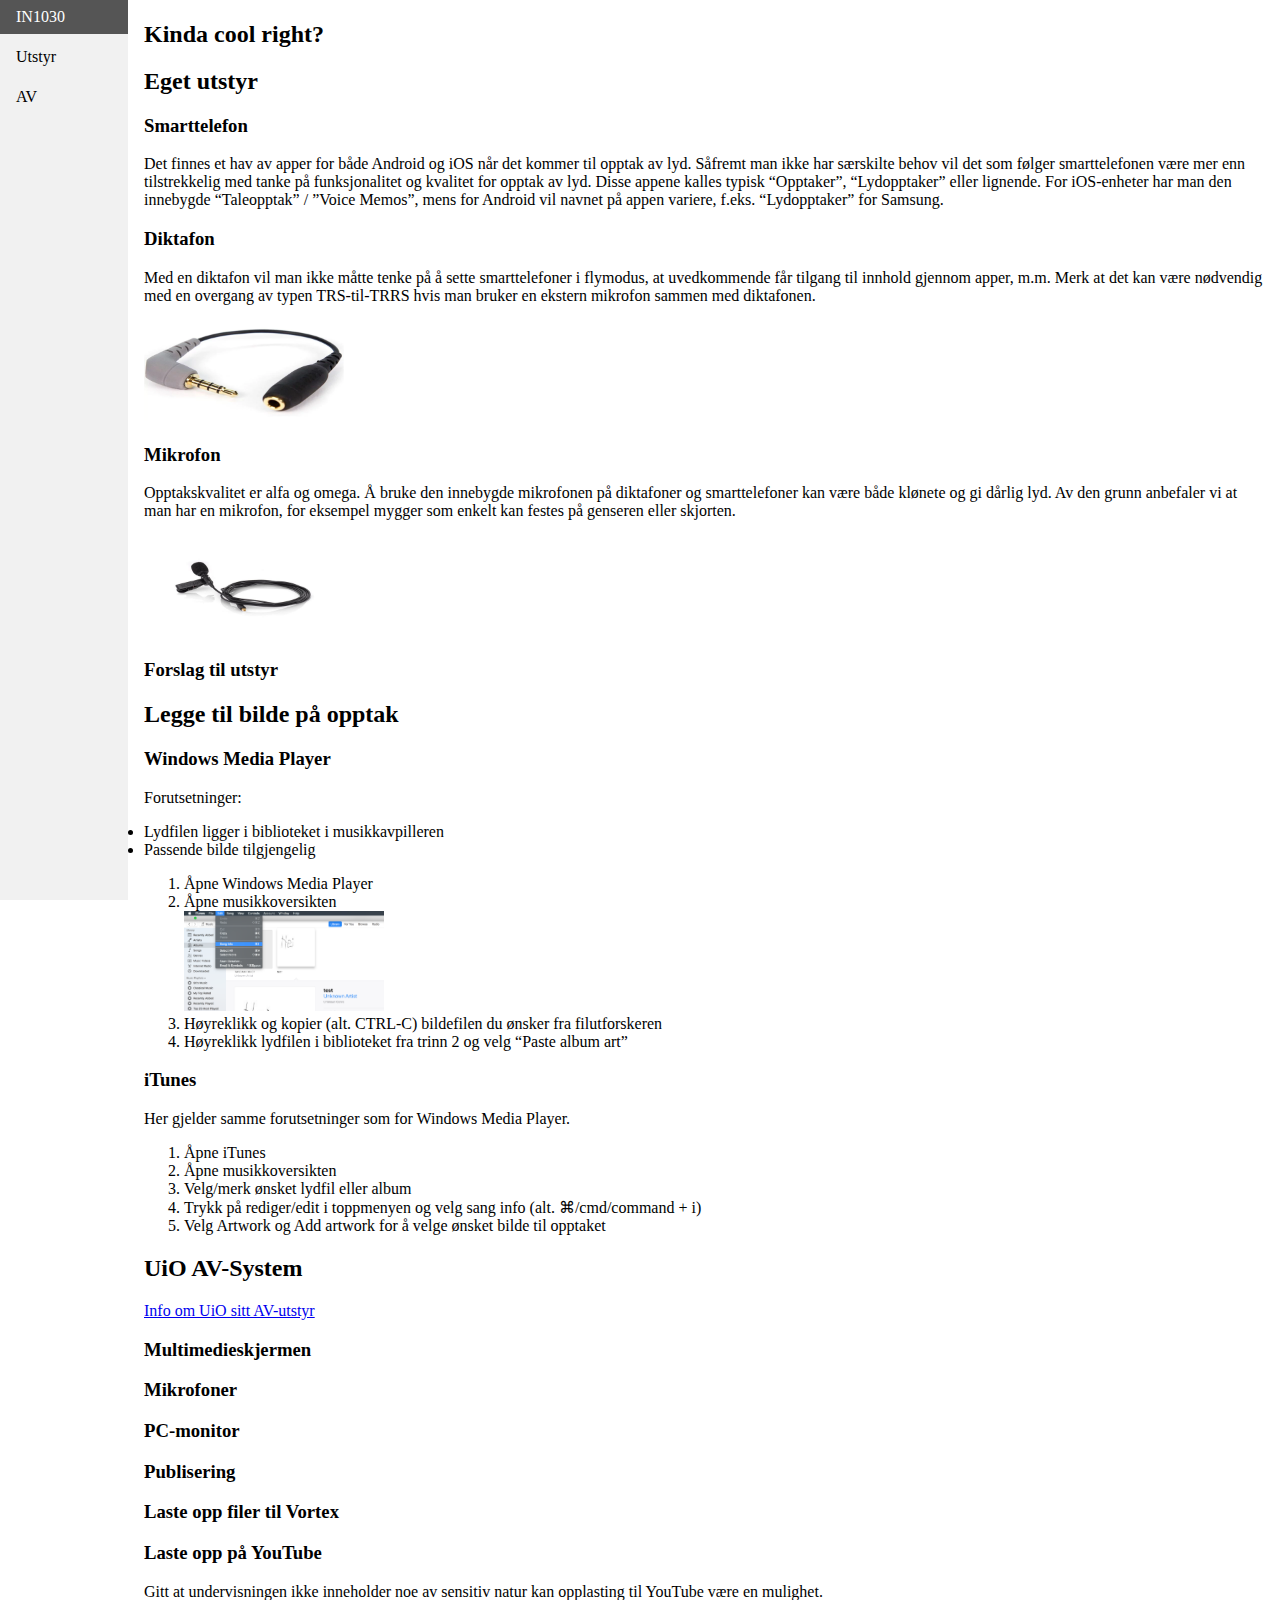
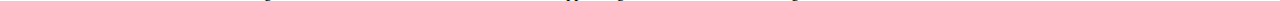
==== commit 490c9ea8: "fixed css-menu shit ish" ====
--- a/index.html
+++ b/index.html
@@ -52,16 +52,20 @@
                     Med en diktafon vil man ikke måtte tenke på å sette smarttelefoner i flymodus, at uvedkommende får tilgang til innhold gjennom apper, m.m. 
                     Merk at det kan være nødvendig med en overgang av typen TRS-til-TRRS hvis man bruker en ekstern mikrofon sammen med diktafonen.
                 </p>
+                <!--- width="200" height="100" optional, without it will obviously use org. size.-->
+                <img src="./img/dc90a470-7bc4-4295-b089-9c8a34fd3d36.jpg" width="200" height="100">
                 <h3 id="Mikrofon">Mikrofon</h3>
                 <p>
                     Opptakskvalitet er alfa og omega. Å bruke den innebygde mikrofonen på diktafoner og smarttelefoner kan være både klønete og gi dårlig lyd. 
                     Av den grunn anbefaler vi at man har en mikrofon, for eksempel mygger som enkelt kan festes på genseren eller skjorten. 
                 </p>
+                <!--- width="200" height="100" optional, without it will obviously use org. size.-->
+                <img src="./img/316028.jpg" width="200" height="100">
                 <h3 id="Forslag">Forslag til utstyr</h3>
 
                 <h2>Legge til bilde på opptak</h2>
                 <h3>Windows Media Player</h3>
-                <ul>
+                <p>Forutsetninger:</p>
                     <li>
                         Lydfilen ligger i biblioteket i musikkavpilleren
                     </li>
@@ -69,7 +73,6 @@
                         Passende bilde tilgjengelig
                     </li>
                 </ul>
-
                 <ol>
                     <li>
                         Åpne Windows Media Player
@@ -87,7 +90,25 @@
                     </li>
 
                 </ol>
-
+                <h3>iTunes</h3>
+                <p>Her gjelder samme forutsetninger som for Windows Media Player.</p>
+                <ol>
+                        <li>
+                            Åpne iTunes
+                        </li>
+                        <li>
+                            Åpne musikkoversikten
+                        </li>
+                        <li>
+                            Velg/merk ønsket lydfil eller album
+                        </li>
+                        <li>
+                            Trykk på rediger/edit i toppmenyen og velg sang info (alt. ⌘/cmd/command + i)
+                        </li>
+                        <li>
+                            Velg Artwork og Add artwork for å velge ønsket bilde til opptaket
+                        </li>
+                    </ol>
             </div>
             <div id="av">
                 <h2>UiO AV-System</h2>
--- a/stylesheet.css
+++ b/stylesheet.css
@@ -56,16 +56,18 @@
     font-size: 16px;    
     border: none;
     outline: none;
-    color: white;
     padding: 14px 16px;
     background-color: inherit;
     font: inherit;
     margin: 0;
+    color: inherit;
+}
+.menu .dropdown:hover{
+    background-color: #555;
+    color: white;   
 }
 
-.navbar a:hover, .dropdown:hover .dropbtn, .dropbtn:focus {
-    background-color: red;
-}
+
 
 .dropdown-content {
     display: none;
